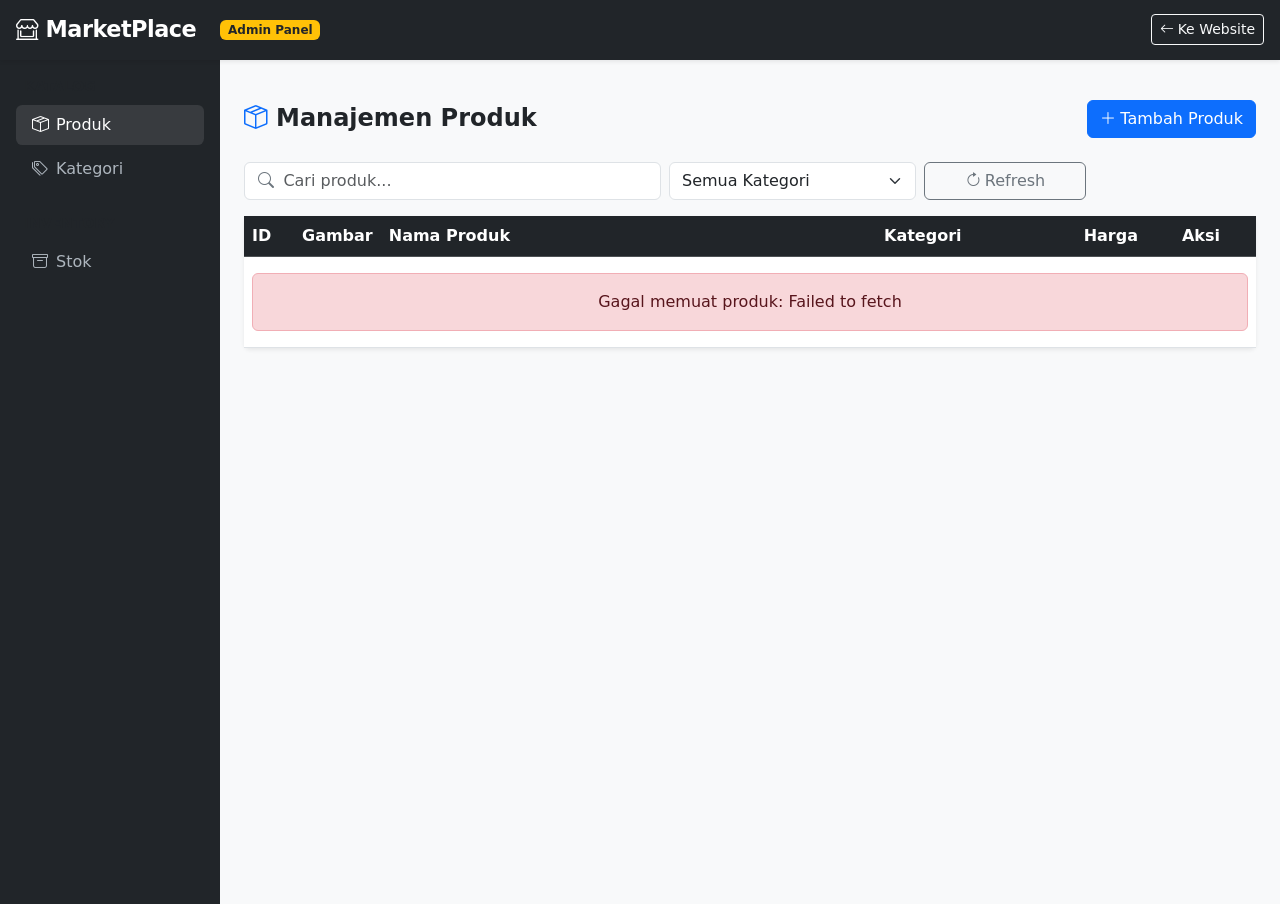
==== frontend/admin.html @ 45de5c60 "Initial commit: MarketPlace Microservices" ====
<!DOCTYPE html>
<html lang="id">
<head>
  <meta charset="UTF-8">
  <meta name="viewport" content="width=device-width, initial-scale=1.0">
  <title>MarketPlace – Admin Panel</title>
  <link rel="stylesheet" href="https://cdn.jsdelivr.net/npm/bootstrap@5.3.2/dist/css/bootstrap.min.css">
  <link rel="stylesheet" href="https://cdn.jsdelivr.net/npm/bootstrap-icons@1.11.3/font/bootstrap-icons.min.css">
  <link rel="stylesheet" href="css/style.css">
  <style>
    .admin-sidebar { background: #212529; min-height: calc(100vh - 56px); }
    .admin-sidebar .nav-link { color: #adb5bd; border-radius: .4rem; }
    .admin-sidebar .nav-link:hover,
    .admin-sidebar .nav-link.active { background: rgba(255,255,255,.1); color: #fff; }
    .table-action-col { width: 110px; }
    #product-table-body tr td, #cat-table-body tr td { vertical-align: middle; }
  </style>
</head>
<body>

<!-- ── Navbar ────────────────────────────────────────────────────── -->
<nav class="navbar navbar-expand-lg navbar-dark bg-dark sticky-top shadow-sm">
  <div class="container-fluid px-3">
    <a class="navbar-brand" href="index.html"><i class="bi bi-shop-window me-2"></i>MarketPlace</a>
    <span class="badge bg-warning text-dark ms-2">Admin Panel</span>
    <div class="ms-auto d-flex gap-2">
      <a href="products.html" class="btn btn-outline-light btn-sm">
        <i class="bi bi-arrow-left me-1"></i>Ke Website
      </a>
    </div>
  </div>
</nav>

<div class="container-fluid p-0">
  <div class="row g-0">

    <!-- ── Sidebar ─────────────────────────────────────────────── -->
    <div class="col-auto admin-sidebar p-3" style="width:220px">
      <p class="text-muted small text-uppercase fw-semibold px-2 mb-2">Katalog</p>
      <ul class="nav flex-column gap-1 mb-4">
        <li class="nav-item">
          <button class="nav-link w-100 text-start active" id="tab-products-btn"
                  onclick="showTab('products')">
            <i class="bi bi-box-seam me-2"></i>Produk
          </button>
        </li>
        <li class="nav-item">
          <button class="nav-link w-100 text-start" id="tab-categories-btn"
                  onclick="showTab('categories')">
            <i class="bi bi-tags me-2"></i>Kategori
          </button>
        </li>
      </ul>
      <p class="text-muted small text-uppercase fw-semibold px-2 mb-2">Inventory</p>
      <ul class="nav flex-column gap-1">
        <li class="nav-item">
          <button class="nav-link w-100 text-start" id="tab-stock-btn"
                  onclick="showTab('stock')">
            <i class="bi bi-archive me-2"></i>Stok
          </button>
        </li>
      </ul>
    </div>

    <!-- ── Main Content ────────────────────────────────────────── -->
    <div class="col p-4">
      <div id="alert-container" class="mb-3"></div>

      <!-- ══ TAB: PRODUK ═══════════════════════════════════════════ -->
      <div id="tab-products">

        <div class="d-flex justify-content-between align-items-center mb-4">
          <h4 class="fw-bold mb-0"><i class="bi bi-box-seam me-2 text-primary"></i>Manajemen Produk</h4>
          <button class="btn btn-primary" onclick="openProductModal()">
            <i class="bi bi-plus-lg me-1"></i>Tambah Produk
          </button>
        </div>

        <!-- Search + Filter row -->
        <div class="row g-2 mb-3">
          <div class="col-md-5">
            <div class="search-wrapper">
              <i class="bi bi-search"></i>
              <input type="text" id="prod-search" class="form-control"
                     placeholder="Cari produk..." oninput="filterProductTable()">
            </div>
          </div>
          <div class="col-md-3">
            <select id="prod-filter-cat" class="form-select" onchange="filterProductTable()">
              <option value="">Semua Kategori</option>
            </select>
          </div>
          <div class="col-md-2">
            <button class="btn btn-outline-secondary w-100" onclick="loadProducts()">
              <i class="bi bi-arrow-clockwise me-1"></i>Refresh
            </button>
          </div>
        </div>

        <div class="card border-0 shadow-sm">
          <div class="card-body p-0">
            <div class="table-responsive">
              <table class="table table-hover align-middle mb-0">
                <thead class="table-dark">
                  <tr>
                    <th style="width:50px">ID</th>
                    <th style="width:70px">Gambar</th>
                    <th>Nama Produk</th>
                    <th style="width:130px">Kategori</th>
                    <th class="text-end" style="width:140px">Harga</th>
                    <th class="text-center table-action-col">Aksi</th>
                  </tr>
                </thead>
                <tbody id="product-table-body">
                  <tr><td colspan="6" class="text-center py-4 text-muted">
                    <div class="spinner-border spinner-border-sm me-2"></div>Memuat...
                  </td></tr>
                </tbody>
              </table>
            </div>
          </div>
        </div>
        <p id="prod-count" class="text-muted small mt-2"></p>
      </div>

      <!-- ══ TAB: KATEGORI ════════════════════════════════════════ -->
      <div id="tab-categories" class="d-none">

        <div class="d-flex justify-content-between align-items-center mb-4">
          <h4 class="fw-bold mb-0"><i class="bi bi-tags me-2 text-success"></i>Manajemen Kategori</h4>
          <button class="btn btn-success" onclick="openCatModal()">
            <i class="bi bi-plus-lg me-1"></i>Tambah Kategori
          </button>
        </div>

        <div class="card border-0 shadow-sm" style="max-width:600px">
          <div class="card-body p-0">
            <div class="table-responsive">
              <table class="table table-hover align-middle mb-0">
                <thead class="table-dark">
                  <tr>
                    <th style="width:60px">ID</th>
                    <th>Nama Kategori</th>
                    <th class="text-center" style="width:100px">Produk</th>
                    <th class="text-center table-action-col">Aksi</th>
                  </tr>
                </thead>
                <tbody id="cat-table-body">
                  <tr><td colspan="4" class="text-center py-4 text-muted">
                    <div class="spinner-border spinner-border-sm me-2"></div>Memuat...
                  </td></tr>
                </tbody>
              </table>
            </div>
          </div>
        </div>
      </div>

      <!-- ══ TAB: STOK ════════════════════════════════════════════ -->
      <div id="tab-stock" class="d-none">

        <div class="d-flex justify-content-between align-items-center mb-4">
          <h4 class="fw-bold mb-0"><i class="bi bi-archive me-2 text-warning"></i>Manajemen Stok</h4>
          <button class="btn btn-outline-secondary" onclick="loadStock()">
            <i class="bi bi-arrow-clockwise me-1"></i>Refresh
          </button>
        </div>

        <div class="card border-0 shadow-sm">
          <div class="card-body p-0">
            <div class="table-responsive">
              <table class="table table-hover align-middle mb-0">
                <thead class="table-dark">
                  <tr>
                    <th style="width:60px">ID Produk</th>
                    <th>Nama Produk</th>
                    <th class="text-center" style="width:120px">Stok</th>
                    <th class="text-center table-action-col">Update</th>
                  </tr>
                </thead>
                <tbody id="stock-table-body">
                  <tr><td colspan="4" class="text-center py-4 text-muted">
                    <div class="spinner-border spinner-border-sm me-2"></div>Memuat...
                  </td></tr>
                </tbody>
              </table>
            </div>
          </div>
        </div>
      </div>

    </div><!-- /col main -->
  </div><!-- /row -->
</div>

<!-- ════════════════════════════════════════════════════════════════
     MODAL: Tambah / Edit Produk
════════════════════════════════════════════════════════════════ -->
<div class="modal fade" id="product-modal" tabindex="-1" aria-hidden="true">
  <div class="modal-dialog modal-lg">
    <div class="modal-content border-0 shadow">
      <div class="modal-header border-0">
        <h5 class="modal-title fw-bold" id="product-modal-title">Tambah Produk</h5>
        <button type="button" class="btn-close" data-bs-dismiss="modal"></button>
      </div>
      <div class="modal-body">
        <input type="hidden" id="edit-product-id">
        <div class="row g-3">
          <div class="col-md-8">
            <label class="form-label fw-semibold">Nama Produk <span class="text-danger">*</span></label>
            <input type="text" id="prod-nama" class="form-control" placeholder="Nama produk">
          </div>
          <div class="col-md-4">
            <label class="form-label fw-semibold">Kategori <span class="text-danger">*</span></label>
            <select id="prod-kategori" class="form-select">
              <option value="">Pilih kategori...</option>
            </select>
          </div>
          <div class="col-md-4">
            <label class="form-label fw-semibold">Harga (Rp) <span class="text-danger">*</span></label>
            <input type="number" id="prod-harga" class="form-control" placeholder="0" min="0" step="500">
          </div>
          <div class="col-md-8">
            <label class="form-label fw-semibold">URL Gambar</label>
            <input type="url" id="prod-gambar" class="form-control"
                   placeholder="https://...">
            <div class="form-text">Kosongkan untuk menggunakan gambar placeholder.</div>
          </div>
          <div class="col-12">
            <label class="form-label fw-semibold">Deskripsi</label>
            <textarea id="prod-deskripsi" class="form-control" rows="3"
                      placeholder="Deskripsi produk..."></textarea>
          </div>
          <!-- Preview -->
          <div class="col-12" id="img-preview-wrap" style="display:none">
            <label class="form-label fw-semibold">Preview Gambar</label><br>
            <img id="img-preview" src="" alt="preview"
                 class="rounded-3 border" style="max-height:140px; max-width:200px; object-fit:cover">
          </div>
        </div>
      </div>
      <div class="modal-footer border-0">
        <button type="button" class="btn btn-secondary" data-bs-dismiss="modal">Batal</button>
        <button type="button" class="btn btn-primary" id="btn-save-product" onclick="saveProduct()">
          <i class="bi bi-floppy me-1"></i>Simpan
        </button>
      </div>
    </div>
  </div>
</div>

<!-- ════════════════════════════════════════════════════════════════
     MODAL: Tambah / Edit Kategori
════════════════════════════════════════════════════════════════ -->
<div class="modal fade" id="cat-modal" tabindex="-1" aria-hidden="true">
  <div class="modal-dialog modal-sm">
    <div class="modal-content border-0 shadow">
      <div class="modal-header border-0">
        <h5 class="modal-title fw-bold" id="cat-modal-title">Tambah Kategori</h5>
        <button type="button" class="btn-close" data-bs-dismiss="modal"></button>
      </div>
      <div class="modal-body">
        <input type="hidden" id="edit-cat-id">
        <label class="form-label fw-semibold">Nama Kategori <span class="text-danger">*</span></label>
        <input type="text" id="cat-nama" class="form-control" placeholder="Nama kategori">
      </div>
      <div class="modal-footer border-0">
        <button type="button" class="btn btn-secondary" data-bs-dismiss="modal">Batal</button>
        <button type="button" class="btn btn-success" onclick="saveCategory()">
          <i class="bi bi-floppy me-1"></i>Simpan
        </button>
      </div>
    </div>
  </div>
</div>

<!-- ════════════════════════════════════════════════════════════════
     MODAL: Update Stok
════════════════════════════════════════════════════════════════ -->
<div class="modal fade" id="stock-modal" tabindex="-1" aria-hidden="true">
  <div class="modal-dialog modal-sm">
    <div class="modal-content border-0 shadow">
      <div class="modal-header border-0">
        <h5 class="modal-title fw-bold">Update Stok</h5>
        <button type="button" class="btn-close" data-bs-dismiss="modal"></button>
      </div>
      <div class="modal-body">
        <input type="hidden" id="stock-prod-id">
        <p id="stock-prod-name" class="fw-semibold mb-3"></p>
        <div class="mb-3">
          <label class="form-label fw-semibold">Operasi</label>
          <select id="stock-operasi" class="form-select">
            <option value="set">Set (ganti stok)</option>
            <option value="add">Tambah stok</option>
            <option value="subtract">Kurangi stok</option>
          </select>
        </div>
        <div>
          <label class="form-label fw-semibold">Jumlah <span class="text-danger">*</span></label>
          <input type="number" id="stock-jumlah" class="form-control" min="0" placeholder="0">
        </div>
      </div>
      <div class="modal-footer border-0">
        <button type="button" class="btn btn-secondary" data-bs-dismiss="modal">Batal</button>
        <button type="button" class="btn btn-warning text-dark" onclick="saveStock()">
          <i class="bi bi-floppy me-1"></i>Update Stok
        </button>
      </div>
    </div>
  </div>
</div>

<script src="https://cdn.jsdelivr.net/npm/bootstrap@5.3.2/dist/js/bootstrap.bundle.min.js"></script>
<script src="js/config.js"></script>
<script>
'use strict';

// ── Modal instances ──────────────────────────────────────────────
const productModal = new bootstrap.Modal(document.getElementById('product-modal'));
const catModal     = new bootstrap.Modal(document.getElementById('cat-modal'));
const stockModal   = new bootstrap.Modal(document.getElementById('stock-modal'));

// ── State ────────────────────────────────────────────────────────
let allProducts   = [];
let allCategories = [];

// ── Tab switching ────────────────────────────────────────────────
function showTab(name) {
  ['products', 'categories', 'stock'].forEach(t => {
    document.getElementById(`tab-${t}`).classList.toggle('d-none', t !== name);
    document.getElementById(`tab-${t}-btn`).classList.toggle('active', t === name);
  });
  if (name === 'products')   loadProducts();
  if (name === 'categories') loadCategories();
  if (name === 'stock')      loadStock();
}

// ══════════════════════════════════════════════════════════════════
// PRODUK
// ══════════════════════════════════════════════════════════════════

async function loadProducts() {
  const tbody = document.getElementById('product-table-body');
  tbody.innerHTML = '<tr><td colspan="6" class="text-center py-4 text-muted"><div class="spinner-border spinner-border-sm me-2"></div>Memuat...</td></tr>';
  try {
    const data = await apiCall(`${API.CATALOG}/products`);
    allProducts = data.data;
    populateCategoryFilter(allProducts);
    renderProductTable(allProducts);
  } catch (e) {
    tbody.innerHTML = `<tr><td colspan="6" class="text-center py-3">
      <div class="alert alert-danger mb-0">Gagal memuat produk: ${e.message}</div>
    </td></tr>`;
  }
}

function populateCategoryFilter(products) {
  const cats = [...new Map(products.map(p => [p.id_kategori, p.nama_kategori])).entries()];
  const sel  = document.getElementById('prod-filter-cat');
  const cur  = sel.value;
  sel.innerHTML = '<option value="">Semua Kategori</option>';
  cats.forEach(([id, nama]) => {
    sel.insertAdjacentHTML('beforeend', `<option value="${id}" ${cur==id?'selected':''}>${nama}</option>`);
  });
}

function renderProductTable(products) {
  const tbody = document.getElementById('product-table-body');
  document.getElementById('prod-count').textContent = `Total: ${products.length} produk`;
  if (!products.length) {
    tbody.innerHTML = '<tr><td colspan="6" class="text-center py-4 text-muted">Tidak ada produk.</td></tr>';
    return;
  }
  tbody.innerHTML = products.map(p => {
    const img = p.gambar || `https://via.placeholder.com/60x60?text=${encodeURIComponent(p.nama_produk.substring(0,3))}`;
    return `<tr>
      <td class="text-muted small">#${p.id_produk}</td>
      <td><img src="${img}" width="50" height="50" style="object-fit:cover;border-radius:.375rem"
               onerror="this.src='https://via.placeholder.com/50x50?text=?'"></td>
      <td>
        <div class="fw-semibold">${p.nama_produk}</div>
        <div class="text-muted small text-truncate" style="max-width:300px">${p.deskripsi || ''}</div>
      </td>
      <td><span class="badge bg-secondary">${p.nama_kategori || '-'}</span></td>
      <td class="text-end fw-semibold">${formatCurrency(p.harga)}</td>
      <td class="text-center">
        <button class="btn btn-outline-primary btn-sm me-1" onclick="openProductModal(${p.id_produk})" title="Edit">
          <i class="bi bi-pencil"></i>
        </button>
        <button class="btn btn-outline-danger btn-sm" onclick="deleteProduct(${p.id_produk}, '${p.nama_produk.replace(/'/g,"\\'")}')">
          <i class="bi bi-trash3"></i>
        </button>
      </td>
    </tr>`;
  }).join('');
}

function filterProductTable() {
  const q   = document.getElementById('prod-search').value.toLowerCase();
  const cat = document.getElementById('prod-filter-cat').value;
  const filtered = allProducts.filter(p =>
    (!q   || p.nama_produk.toLowerCase().includes(q) || (p.deskripsi||'').toLowerCase().includes(q)) &&
    (!cat || String(p.id_kategori) === cat)
  );
  renderProductTable(filtered);
}

// ── Product Modal ────────────────────────────────────────────────
async function openProductModal(id = null) {
  document.getElementById('edit-product-id').value = id || '';
  document.getElementById('prod-nama').value       = '';
  document.getElementById('prod-harga').value      = '';
  document.getElementById('prod-gambar').value     = '';
  document.getElementById('prod-deskripsi').value  = '';
  document.getElementById('img-preview-wrap').style.display = 'none';
  document.getElementById('product-modal-title').textContent = id ? 'Edit Produk' : 'Tambah Produk';

  // Populate category select
  await ensureCategories();
  const sel = document.getElementById('prod-kategori');
  sel.innerHTML = '<option value="">Pilih kategori...</option>';
  allCategories.forEach(c =>
    sel.insertAdjacentHTML('beforeend', `<option value="${c.id_kategori}">${c.nama_kategori}</option>`)
  );

  if (id) {
    try {
      const data = await apiCall(`${API.CATALOG}/products/${id}`);
      const p    = data.data;
      document.getElementById('prod-nama').value      = p.nama_produk;
      document.getElementById('prod-harga').value     = p.harga;
      document.getElementById('prod-gambar').value    = p.gambar || '';
      document.getElementById('prod-deskripsi').value = p.deskripsi || '';
      sel.value = p.id_kategori;
      if (p.gambar) previewImage(p.gambar);
    } catch (e) {
      showAlert('Gagal memuat data produk: ' + e.message, 'danger');
      return;
    }
  }

  productModal.show();
}

function previewImage(url) {
  if (!url) { document.getElementById('img-preview-wrap').style.display = 'none'; return; }
  document.getElementById('img-preview').src = url;
  document.getElementById('img-preview-wrap').style.display = 'block';
}

document.getElementById('prod-gambar').addEventListener('input', e => previewImage(e.target.value.trim()));

async function saveProduct() {
  const id     = document.getElementById('edit-product-id').value;
  const nama   = document.getElementById('prod-nama').value.trim();
  const harga  = document.getElementById('prod-harga').value;
  const katId  = document.getElementById('prod-kategori').value;
  const gambar = document.getElementById('prod-gambar').value.trim();
  const desk   = document.getElementById('prod-deskripsi').value.trim();

  if (!nama)  { showAlert('Nama produk wajib diisi.', 'warning'); return; }
  if (!harga) { showAlert('Harga wajib diisi.', 'warning'); return; }
  if (!katId) { showAlert('Pilih kategori terlebih dahulu.', 'warning'); return; }

  const payload = { id_kategori: katId, nama_produk: nama, harga: parseFloat(harga), deskripsi: desk, gambar };
  const btn     = document.getElementById('btn-save-product');
  btn.disabled  = true;
  btn.innerHTML = '<span class="spinner-border spinner-border-sm me-1"></span>Menyimpan...';

  try {
    if (id) {
      await apiCall(`${API.CATALOG}/products/${id}`, { method: 'PUT', body: JSON.stringify(payload) });
      showAlert('Produk berhasil diupdate!', 'success');
    } else {
      await apiCall(`${API.CATALOG}/products`, { method: 'POST', body: JSON.stringify(payload) });
      showAlert('Produk berhasil ditambahkan!', 'success');
    }
    productModal.hide();
    loadProducts();
  } catch (e) {
    showAlert('Gagal menyimpan produk: ' + e.message, 'danger');
  } finally {
    btn.disabled = false;
    btn.innerHTML = '<i class="bi bi-floppy me-1"></i>Simpan';
  }
}

async function deleteProduct(id, nama) {
  if (!confirm(`Hapus produk "${nama}"?\nTindakan ini tidak dapat dibatalkan.`)) return;
  try {
    await apiCall(`${API.CATALOG}/products/${id}`, { method: 'DELETE' });
    showAlert(`Produk "${nama}" berhasil dihapus.`, 'success');
    loadProducts();
  } catch (e) {
    showAlert('Gagal menghapus produk: ' + e.message, 'danger');
  }
}

// ══════════════════════════════════════════════════════════════════
// KATEGORI
// ══════════════════════════════════════════════════════════════════

async function ensureCategories() {
  if (allCategories.length) return;
  await loadCategories(false);
}

async function loadCategories(render = true) {
  if (render) {
    const tbody = document.getElementById('cat-table-body');
    tbody.innerHTML = '<tr><td colspan="4" class="text-center py-4 text-muted"><div class="spinner-border spinner-border-sm me-2"></div>Memuat...</td></tr>';
  }
  try {
    const data    = await apiCall(`${API.CATALOG}/categories`);
    allCategories = data.data;
    if (render) renderCatTable(allCategories);
  } catch (e) {
    if (render) {
      document.getElementById('cat-table-body').innerHTML =
        `<tr><td colspan="4" class="text-center py-3"><div class="alert alert-danger mb-0">Gagal: ${e.message}</div></td></tr>`;
    }
  }
}

function renderCatTable(cats) {
  const tbody = document.getElementById('cat-table-body');
  if (!cats.length) {
    tbody.innerHTML = '<tr><td colspan="4" class="text-center py-4 text-muted">Tidak ada kategori.</td></tr>';
    return;
  }
  tbody.innerHTML = cats.map(c => `
    <tr>
      <td class="text-muted small">#${c.id_kategori}</td>
      <td class="fw-semibold">${c.nama_kategori}</td>
      <td class="text-center"><span class="badge bg-primary rounded-pill">${c.jumlah_produk}</span></td>
      <td class="text-center">
        <button class="btn btn-outline-primary btn-sm me-1" onclick="openCatModal(${c.id_kategori}, '${c.nama_kategori.replace(/'/g,"\\'")}')">
          <i class="bi bi-pencil"></i>
        </button>
        <button class="btn btn-outline-danger btn-sm" onclick="deleteCategory(${c.id_kategori}, '${c.nama_kategori.replace(/'/g,"\\'")}')">
          <i class="bi bi-trash3"></i>
        </button>
      </td>
    </tr>`).join('');
}

function openCatModal(id = null, nama = '') {
  document.getElementById('edit-cat-id').value  = id || '';
  document.getElementById('cat-nama').value     = nama;
  document.getElementById('cat-modal-title').textContent = id ? 'Edit Kategori' : 'Tambah Kategori';
  catModal.show();
  setTimeout(() => document.getElementById('cat-nama').focus(), 300);
}

async function saveCategory() {
  const id   = document.getElementById('edit-cat-id').value;
  const nama = document.getElementById('cat-nama').value.trim();
  if (!nama) { showAlert('Nama kategori wajib diisi.', 'warning'); return; }

  try {
    if (id) {
      await apiCall(`${API.CATALOG}/categories/${id}`, { method: 'PUT', body: JSON.stringify({ nama_kategori: nama }) });
      showAlert('Kategori berhasil diupdate!', 'success');
    } else {
      await apiCall(`${API.CATALOG}/categories`, { method: 'POST', body: JSON.stringify({ nama_kategori: nama }) });
      showAlert('Kategori berhasil ditambahkan!', 'success');
    }
    catModal.hide();
    allCategories = []; // reset cache
    loadCategories();
  } catch (e) {
    showAlert('Gagal menyimpan kategori: ' + e.message, 'danger');
  }
}

async function deleteCategory(id, nama) {
  if (!confirm(`Hapus kategori "${nama}"?\nSemua produk di kategori ini juga akan dihapus!`)) return;
  try {
    await apiCall(`${API.CATALOG}/categories/${id}`, { method: 'DELETE' });
    showAlert(`Kategori "${nama}" berhasil dihapus.`, 'success');
    allCategories = [];
    loadCategories();
  } catch (e) {
    showAlert('Gagal menghapus kategori: ' + e.message, 'danger');
  }
}

// ══════════════════════════════════════════════════════════════════
// STOK
// ══════════════════════════════════════════════════════════════════

async function loadStock() {
  const tbody = document.getElementById('stock-table-body');
  tbody.innerHTML = '<tr><td colspan="4" class="text-center py-4 text-muted"><div class="spinner-border spinner-border-sm me-2"></div>Memuat...</td></tr>';
  try {
    const data = await apiCall(`${API.INVENTORY}/stock`);
    const rows = data.data;
    if (!rows.length) {
      tbody.innerHTML = '<tr><td colspan="4" class="text-center py-4 text-muted">Tidak ada data stok.</td></tr>';
      return;
    }
    tbody.innerHTML = rows.map(s => {
      let badge = '';
      if (s.jumlah === 0)    badge = '<span class="badge bg-danger">Habis</span>';
      else if (s.jumlah <= 5) badge = `<span class="badge bg-warning text-dark">${s.jumlah} (Terbatas)</span>`;
      else                   badge = `<span class="badge bg-success">${s.jumlah}</span>`;
      return `<tr>
        <td class="text-muted small">#${s.id_produk}</td>
        <td class="fw-semibold">${s.nama_produk || '-'}</td>
        <td class="text-center">${badge}</td>
        <td class="text-center">
          <button class="btn btn-outline-warning btn-sm text-dark"
                  onclick="openStockModal(${s.id_produk}, '${(s.nama_produk||'').replace(/'/g,"\\'")}')">
            <i class="bi bi-pencil-square me-1"></i>Update
          </button>
        </td>
      </tr>`;
    }).join('');
  } catch (e) {
    tbody.innerHTML = `<tr><td colspan="4" class="text-center py-3"><div class="alert alert-danger mb-0">Gagal: ${e.message}</div></td></tr>`;
  }
}

function openStockModal(idProduk, nama) {
  document.getElementById('stock-prod-id').value  = idProduk;
  document.getElementById('stock-prod-name').textContent = nama;
  document.getElementById('stock-jumlah').value   = '';
  document.getElementById('stock-operasi').value  = 'set';
  stockModal.show();
  setTimeout(() => document.getElementById('stock-jumlah').focus(), 300);
}

async function saveStock() {
  const id      = document.getElementById('stock-prod-id').value;
  const jumlah  = parseInt(document.getElementById('stock-jumlah').value);
  const operasi = document.getElementById('stock-operasi').value;

  if (isNaN(jumlah) || jumlah < 0) { showAlert('Masukkan jumlah stok yang valid.', 'warning'); return; }

  try {
    await apiCall(`${API.INVENTORY}/stock/${id}`, {
      method: 'PUT',
      body: JSON.stringify({ jumlah, operasi }),
    });
    showAlert('Stok berhasil diperbarui!', 'success');
    stockModal.hide();
    loadStock();
  } catch (e) {
    showAlert('Gagal update stok: ' + e.message, 'danger');
  }
}

// ── Init ─────────────────────────────────────────────────────────
loadProducts();
</script>
</body>
</html>
---- frontend/css/style.css ----
/* ─────────────────────────────────────────────────────────────────
   MarketPlace – Custom Styles (Bootstrap 5 overrides + extras)
   ───────────────────────────────────────────────────────────────── */

:root {
  --mp-primary:   #0d6efd;
  --mp-secondary: #6c757d;
  --mp-success:   #198754;
  --mp-danger:    #dc3545;
  --mp-bg:        #f8f9fa;
  --mp-card-shadow: 0 2px 12px rgba(0,0,0,.08);
  --mp-radius: .75rem;
}

/* ── Body ──────────────────────────────────────────────────────── */
body {
  background-color: var(--mp-bg);
  font-family: 'Segoe UI', system-ui, -apple-system, sans-serif;
  min-height: 100vh;
  display: flex;
  flex-direction: column;
}

main { flex: 1; }

/* ── Navbar ────────────────────────────────────────────────────── */
.navbar-brand {
  font-size: 1.4rem;
  font-weight: 700;
  letter-spacing: -.5px;
}

.navbar .nav-link {
  font-weight: 500;
  padding: .5rem .9rem;
  border-radius: .4rem;
  transition: background .2s;
}
.navbar .nav-link:hover,
.navbar .nav-link.active {
  background: rgba(255,255,255,.15);
}

/* ── Cart Badge ────────────────────────────────────────────────── */
.cart-badge {
  font-size: .65rem;
  min-width: 1.1rem;
  height: 1.1rem;
  display: inline-flex;
  align-items: center;
  justify-content: center;
  padding: 0 .25rem;
  border-radius: 50rem;
  background: #dc3545;
  color: #fff;
  vertical-align: super;
  margin-left: 2px;
}

/* ── Hero Section ──────────────────────────────────────────────── */
.hero-section {
  background: linear-gradient(135deg, #0d6efd 0%, #0a58ca 60%, #6610f2 100%);
  color: #fff;
  padding: 5rem 0 4rem;
  position: relative;
  overflow: hidden;
}
.hero-section::after {
  content: '';
  position: absolute;
  bottom: -2px;
  left: 0; right: 0;
  height: 60px;
  background: var(--mp-bg);
  clip-path: ellipse(55% 100% at 50% 100%);
}

/* ── Product Card ──────────────────────────────────────────────── */
.product-card {
  border: none;
  border-radius: var(--mp-radius);
  box-shadow: var(--mp-card-shadow);
  transition: transform .2s, box-shadow .2s;
  overflow: hidden;
  height: 100%;
  will-change: transform;
  backface-visibility: hidden;
}
.product-card:hover {
  transform: translateY(-4px);
  box-shadow: 0 8px 24px rgba(0,0,0,.12);
}
.product-card .card-img-top {
  height: 200px;
  object-fit: cover;
  background: #e9ecef;
}
.product-card .card-title {
  font-size: .95rem;
  font-weight: 600;
  display: -webkit-box;
  -webkit-line-clamp: 2;
  -webkit-box-orient: vertical;
  overflow: hidden;
}
.product-card .price-tag {
  font-size: 1.1rem;
  font-weight: 700;
  color: var(--mp-primary);
}
.product-card .category-badge {
  font-size: .7rem;
}

/* ── Category Filter Pills ─────────────────────────────────────── */
.category-pill {
  border-radius: 50rem;
  padding: .4rem 1rem;
  font-size: .85rem;
  font-weight: 500;
  cursor: pointer;
  transition: all .2s;
  border: 2px solid transparent;
}
.category-pill.active {
  background: var(--mp-primary);
  color: #fff;
  border-color: var(--mp-primary);
}
.category-pill:not(.active) {
  background: #fff;
  color: var(--mp-secondary);
  border-color: #dee2e6;
}
.category-pill:not(.active):hover {
  border-color: var(--mp-primary);
  color: var(--mp-primary);
}

/* ── Cart Table ────────────────────────────────────────────────── */
.cart-item-img {
  width: 70px;
  height: 70px;
  object-fit: cover;
  border-radius: .5rem;
}

/* ── Checkout Summary ──────────────────────────────────────────── */
.order-summary-card {
  border: none;
  border-radius: var(--mp-radius);
  box-shadow: var(--mp-card-shadow);
  position: sticky;
  top: 80px;
}

/* ── Transaction Cards ─────────────────────────────────────────── */
.transaction-card {
  border: none;
  border-radius: var(--mp-radius);
  box-shadow: var(--mp-card-shadow);
  transition: box-shadow .2s;
  cursor: pointer;
}
.transaction-card:hover {
  box-shadow: 0 6px 20px rgba(0,0,0,.12);
}

/* ── Status Badges ─────────────────────────────────────────────── */
.badge-PAID     { background-color: #198754; }
.badge-PENDING  { background-color: #ffc107; color: #333; }
.badge-FAILED   { background-color: #dc3545; }
.badge-CANCELLED{ background-color: #6c757d; }

/* ── Quantity Controls ─────────────────────────────────────────── */
.qty-btn {
  width: 32px;
  height: 32px;
  padding: 0;
  display: inline-flex;
  align-items: center;
  justify-content: center;
  border-radius: .375rem;
  font-size: 1rem;
  line-height: 1;
}
.qty-input {
  width: 50px;
  text-align: center;
  border-radius: .375rem;
}

/* ── Stock Badge ───────────────────────────────────────────────── */
.stock-ok     { color: var(--mp-success); font-weight: 600; }
.stock-low    { color: #fd7e14; font-weight: 600; }
.stock-empty  { color: var(--mp-danger);  font-weight: 600; }

/* ── Service Down Banner ───────────────────────────────────────── */
.service-down-banner {
  background: linear-gradient(135deg, #dc3545, #b02a37);
  color: #fff;
  border-radius: var(--mp-radius);
  padding: 1.5rem;
  text-align: center;
}

/* ── Footer ────────────────────────────────────────────────────── */
footer {
  background: #212529;
  color: #adb5bd;
  padding: 2rem 0 1.5rem;
  margin-top: auto;
}
footer a { color: #6ea8fe; text-decoration: none; }
footer a:hover { color: #fff; }

/* ── Utilities ─────────────────────────────────────────────────── */
.text-price { color: var(--mp-primary); font-weight: 700; }
.cursor-pointer { cursor: pointer; }
.section-title {
  font-size: 1.5rem;
  font-weight: 700;
  margin-bottom: 1.5rem;
  position: relative;
  padding-bottom: .5rem;
}
.section-title::after {
  content: '';
  position: absolute;
  left: 0; bottom: 0;
  width: 3rem;
  height: 3px;
  background: var(--mp-primary);
  border-radius: 2px;
}

/* ── Search Box ────────────────────────────────────────────────── */
.search-wrapper {
  position: relative;
}
.search-wrapper .bi-search {
  position: absolute;
  left: .9rem;
  top: 50%;
  transform: translateY(-50%);
  color: var(--mp-secondary);
}
.search-wrapper input {
  padding-left: 2.4rem;
}

/* ── Responsive tweaks ─────────────────────────────────────────── */
@media (max-width: 576px) {
  .hero-section { padding: 3rem 0 2.5rem; }
  .product-card .card-img-top { height: 160px; }
}
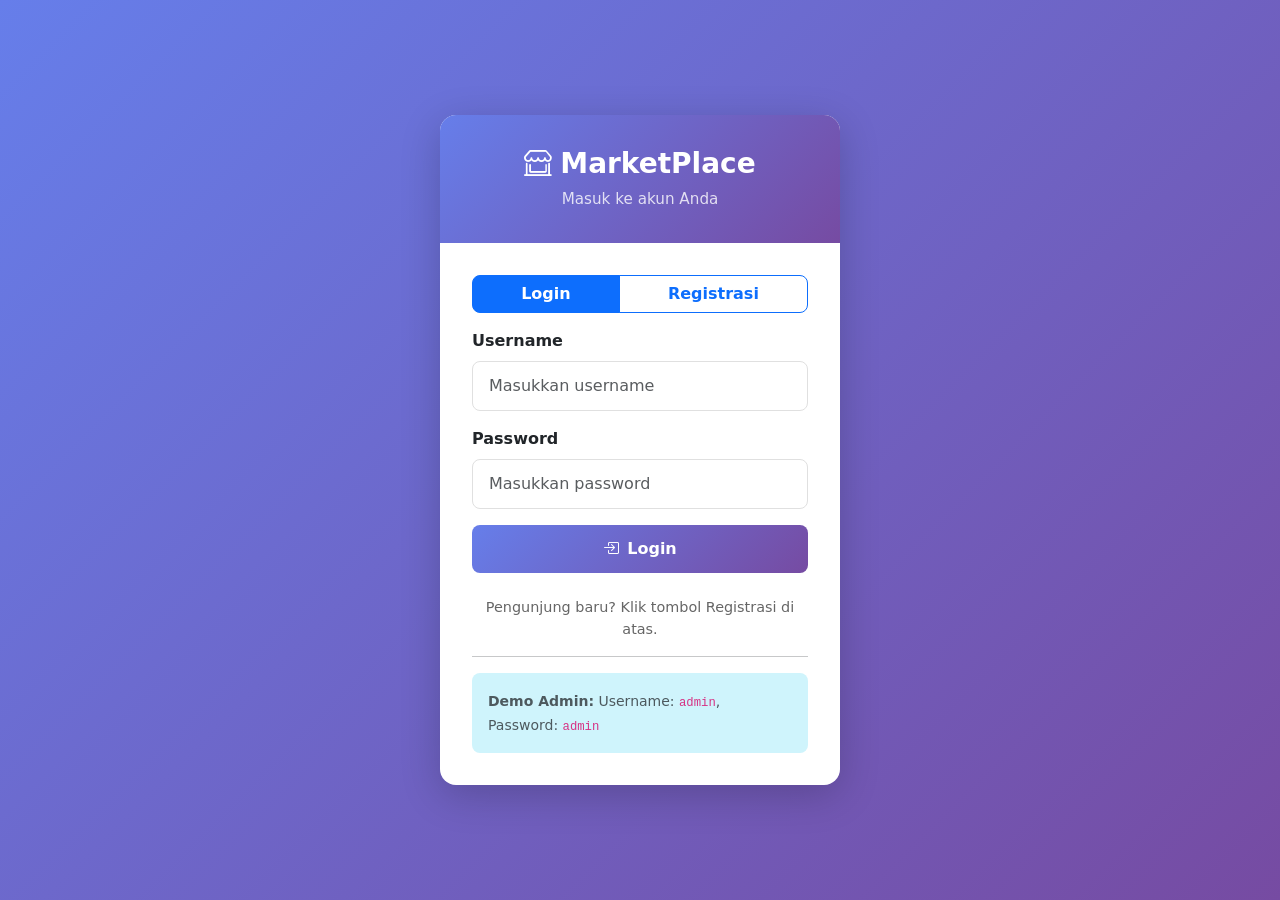
==== commit ac9f3276: "update inventory service" ====
--- a/frontend/admin.html
+++ b/frontend/admin.html
@@ -23,7 +23,8 @@
   <div class="container-fluid px-3">
     <a class="navbar-brand" href="index.html"><i class="bi bi-shop-window me-2"></i>MarketPlace</a>
     <span class="badge bg-warning text-dark ms-2">Admin Panel</span>
-    <div class="ms-auto d-flex gap-2">
+    <div class="ms-auto d-flex gap-2 align-items-center">
+      <div id="user-info-container"></div>
       <a href="products.html" class="btn btn-outline-light btn-sm">
         <i class="bi bi-arrow-left me-1"></i>Ke Website
       </a>
@@ -60,6 +61,14 @@
           </button>
         </li>
       </ul>
+      <p class="text-muted small text-uppercase fw-semibold px-2 mb-2 mt-4">Laporan</p>
+      <ul class="nav flex-column gap-1">
+        <li class="nav-item">
+          <a class="nav-link w-100 text-start" href="transactions.html">
+            <i class="bi bi-receipt me-2"></i>Riwayat Transaksi
+          </a>
+        </li>
+      </ul>
     </div>
 
     <!-- ── Main Content ────────────────────────────────────────── -->
@@ -160,7 +169,12 @@
       <div id="tab-stock" class="d-none">
 
         <div class="d-flex justify-content-between align-items-center mb-4">
-          <h4 class="fw-bold mb-0"><i class="bi bi-archive me-2 text-warning"></i>Manajemen Stok</h4>
+          <h4 class="fw-bold mb-0">
+            <i class="bi bi-archive me-2 text-warning"></i>Manajemen Stok
+            <span id="live-indicator" class="badge bg-success ms-2 d-none" style="font-size:.65rem">
+              <span class="live-dot"></span>LIVE
+            </span>
+          </h4>
           <button class="btn btn-outline-secondary" onclick="loadStock()">
             <i class="bi bi-arrow-clockwise me-1"></i>Refresh
           </button>
@@ -311,9 +325,15 @@
 </div>
 
 <script src="https://cdn.jsdelivr.net/npm/bootstrap@5.3.2/dist/js/bootstrap.bundle.min.js"></script>
-<script src="js/config.js"></script>
+<script src="js/config.js?v=20260707"></script>
+<script src="js/auth.js"></script>
 <script>
 'use strict';
+
+// Cek apakah user adalah admin
+document.addEventListener('DOMContentLoaded', () => {
+  requireLogin(true); // Hanya admin yang bisa akses halaman ini
+});
 
 // ── Modal instances ──────────────────────────────────────────────
 const productModal = new bootstrap.Modal(document.getElementById('product-modal'));
@@ -330,9 +350,9 @@
     document.getElementById(`tab-${t}`).classList.toggle('d-none', t !== name);
     document.getElementById(`tab-${t}-btn`).classList.toggle('active', t === name);
   });
-  if (name === 'products')   loadProducts();
-  if (name === 'categories') loadCategories();
-  if (name === 'stock')      loadStock();
+  if (name === 'products')   { stopAdminStockSSE(); loadProducts(); }
+  if (name === 'categories') { stopAdminStockSSE(); loadCategories(); }
+  if (name === 'stock')      { loadStock(); startAdminStockSSE(); }
 }
 
 // ══════════════════════════════════════════════════════════════════
@@ -599,23 +619,17 @@
       tbody.innerHTML = '<tr><td colspan="4" class="text-center py-4 text-muted">Tidak ada data stok.</td></tr>';
       return;
     }
-    tbody.innerHTML = rows.map(s => {
-      let badge = '';
-      if (s.jumlah === 0)    badge = '<span class="badge bg-danger">Habis</span>';
-      else if (s.jumlah <= 5) badge = `<span class="badge bg-warning text-dark">${s.jumlah} (Terbatas)</span>`;
-      else                   badge = `<span class="badge bg-success">${s.jumlah}</span>`;
-      return `<tr>
+    tbody.innerHTML = rows.map(s => `<tr id="stock-row-${s.id_produk}">
         <td class="text-muted small">#${s.id_produk}</td>
         <td class="fw-semibold">${s.nama_produk || '-'}</td>
-        <td class="text-center">${badge}</td>
+        <td class="text-center" id="stock-badge-${s.id_produk}">${stockBadgeHTML(s.jumlah)}</td>
         <td class="text-center">
           <button class="btn btn-outline-warning btn-sm text-dark"
                   onclick="openStockModal(${s.id_produk}, '${(s.nama_produk||'').replace(/'/g,"\\'")}')">
             <i class="bi bi-pencil-square me-1"></i>Update
           </button>
         </td>
-      </tr>`;
-    }).join('');
+      </tr>`).join('');
   } catch (e) {
     tbody.innerHTML = `<tr><td colspan="4" class="text-center py-3"><div class="alert alert-danger mb-0">Gagal: ${e.message}</div></td></tr>`;
   }
@@ -650,6 +664,63 @@
   }
 }
 
+// ══════════════════════════════════════════════════════════════════
+// SSE – STOK REAL-TIME
+// ══════════════════════════════════════════════════════════════════
+
+/** Hasilkan HTML badge stok berdasarkan jumlah */
+function stockBadgeHTML(jumlah) {
+  jumlah = parseInt(jumlah);
+  if (jumlah === 0)   return '<span class="badge bg-danger">Habis</span>';
+  if (jumlah <= 5)    return `<span class="badge bg-warning text-dark">${jumlah} (Terbatas)</span>`;
+  return `<span class="badge bg-success">${jumlah}</span>`;
+}
+
+let adminStockSSE = null;
+
+function startAdminStockSSE() {
+  if (!window.EventSource) return;
+  if (adminStockSSE) return; // sudah berjalan
+
+  adminStockSSE = new EventSource(`${API.INVENTORY}/stock/events`);
+
+  adminStockSSE.onopen = () => {
+    document.getElementById('live-indicator').classList.remove('d-none');
+  };
+
+  adminStockSSE.addEventListener('stock_update', (e) => {
+    const row       = JSON.parse(e.data);
+    const badgeCell = document.getElementById(`stock-badge-${row.id_produk}`);
+    if (!badgeCell) return; // baris tidak ada di tabel saat ini
+
+    badgeCell.innerHTML = stockBadgeHTML(row.jumlah);
+
+    const tr = document.getElementById(`stock-row-${row.id_produk}`);
+    if (tr) {
+      tr.classList.remove('stock-flash'); // reset agar animasi bisa diputar ulang
+      void tr.offsetWidth;               // reflow
+      tr.classList.add('stock-flash');
+      setTimeout(() => tr.classList.remove('stock-flash'), 2000);
+    }
+  });
+
+  adminStockSSE.onerror = () => {
+    document.getElementById('live-indicator').classList.add('d-none');
+    // EventSource reconnect otomatis; live indicator kembali muncul saat onopen
+  };
+}
+
+function stopAdminStockSSE() {
+  if (adminStockSSE) {
+    adminStockSSE.close();
+    adminStockSSE = null;
+  }
+  const ind = document.getElementById('live-indicator');
+  if (ind) ind.classList.add('d-none');
+}
+
+window.addEventListener('beforeunload', stopAdminStockSSE);
+
 // ── Init ─────────────────────────────────────────────────────────
 loadProducts();
 </script>
--- a/frontend/css/style.css
+++ b/frontend/css/style.css
@@ -234,6 +234,32 @@
   border-radius: 2px;
 }
 
+/* ── Real-time / SSE ──────────────────────────────────────────── */
+.live-dot {
+  display: inline-block;
+  width: 7px;
+  height: 7px;
+  background: #fff;
+  border-radius: 50%;
+  animation: live-pulse 1.4s ease-in-out infinite;
+  vertical-align: middle;
+  margin-right: 3px;
+}
+
+@keyframes live-pulse {
+  0%, 100% { opacity: 1;  transform: scale(1);   }
+  50%       { opacity: .3; transform: scale(.65); }
+}
+
+.stock-flash {
+  animation: stock-flash-bg 2s ease-out forwards;
+}
+
+@keyframes stock-flash-bg {
+  0%   { background-color: #fff3cd; }
+  100% { background-color: transparent; }
+}
+
 /* ── Search Box ────────────────────────────────────────────────── */
 .search-wrapper {
   position: relative;
